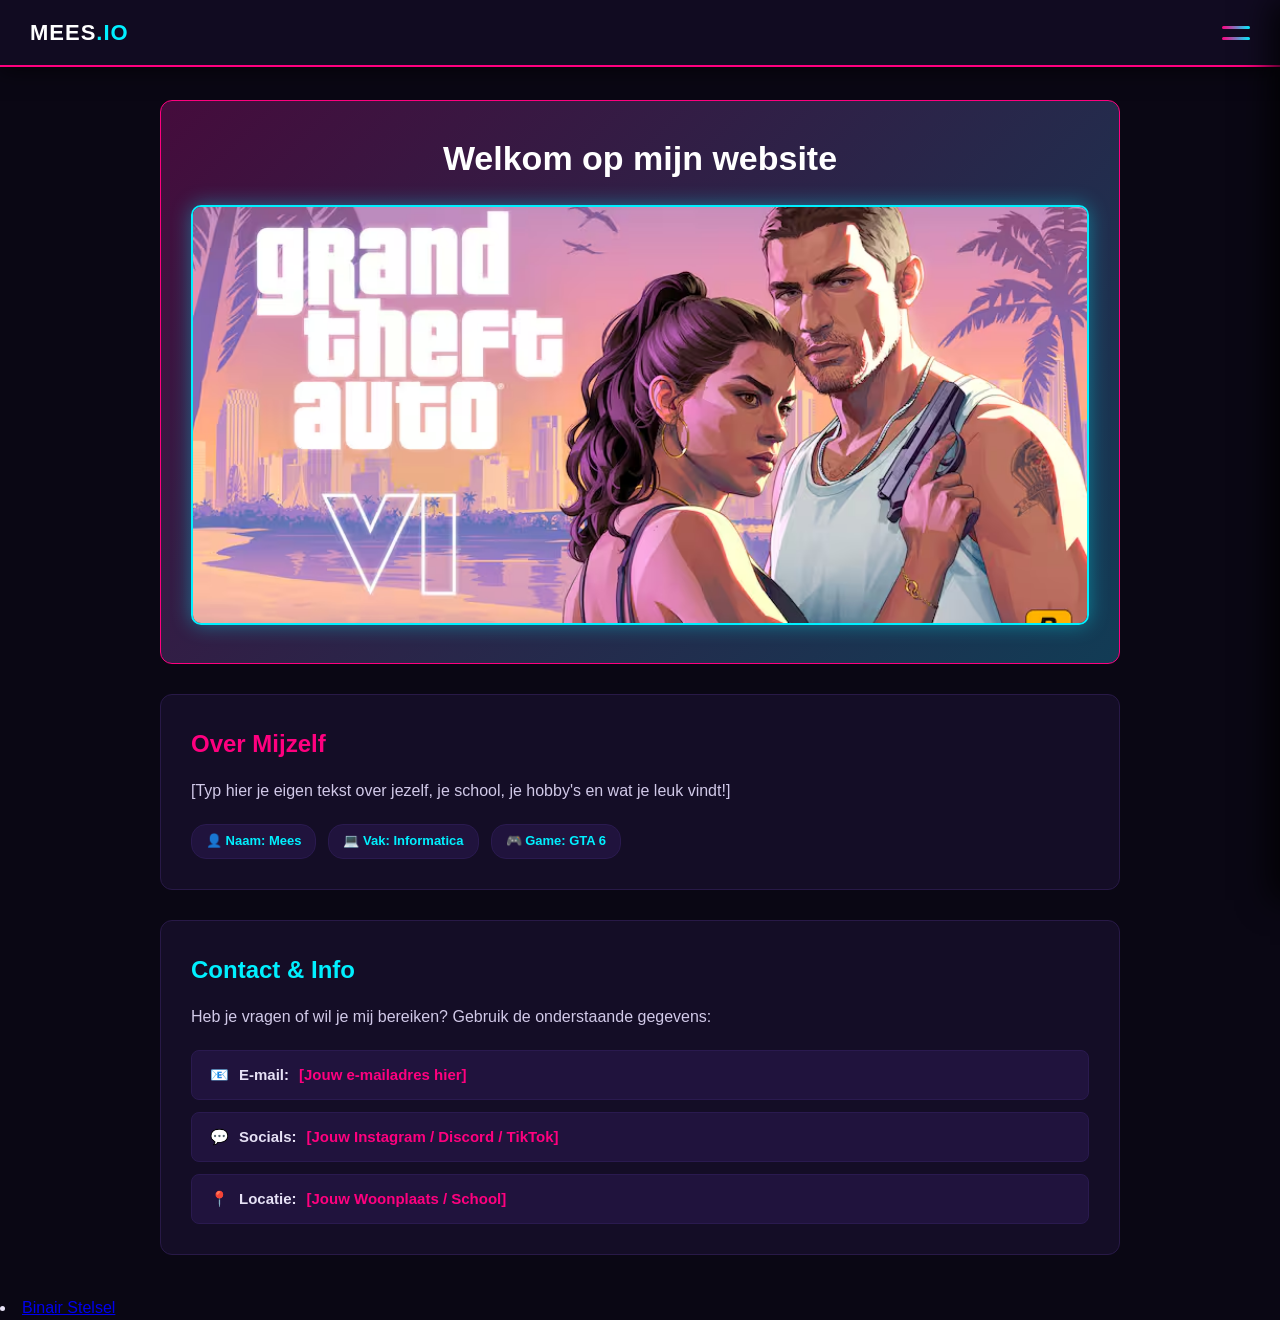
==== index.html @ 1a3dc753 "niger" ====
<!DOCTYPE html>
<html lang="nl">
<head>
  <meta charset="UTF-8">
  <meta name="viewport" content="width=device-width, initial-scale=1.0">
  <title>Mees | GTA 6 & Informatica</title>
  <link rel="stylesheet" href="stijl.css">
</head>
<body>

  <!-- HEADER -->
  <header>
    <a href="index.html" class="logo">MEES<span>.IO</span></a>

    <!-- CHECKBOX EN 2-STREEP KNOP -->
    <input type="checkbox" id="menu-toggle">
    <label for="menu-toggle" class="menu-btn" title="Open Menu">
      <span></span>
      <span></span>
    </label>

    <!-- DONKERE ACHTERGROND WANNEER MENU OPEN IS -->
    <label for="menu-toggle" class="overlay"></label>

    <!-- SIDEBAR MENU (SLIDES IN VANAF RECHTS - 25% SCHERM) -->
    <nav class="sidebar">
      
      <!-- GTA 6 ONDERWERPEN (BOVENAAN) -->
      <div class="menu-group gta-group">
        <h3>🌴 GTA 6</h3>
        <ul>
          <li><a href="gta6-verhaal.html">Verhaal & Vice City</a></li>
          <li><a href="gta6-personages.html">Personages (Lucia & Jason)</a></li>
          <li><a href="gta6-gameplay.html">Gameplay & Voertuigen</a></li>
          <li><a href="gta6-trailers.html">Trailers & Geruchten</a></li>
        </ul>
      </div>

      <!-- INFORMATICA ONDERWERPEN (ONDERAN) -->
      <div class="menu-group info-group">
        <h3>💻 Informatica</h3>
        <ul>
          <li><a href="binairstelsel.html">Binair Stelsel</a></li>
          <li><a href="kleurmodellen.html">Kleurmodellen</a></li>
          <li><a href="drielagenmodel.html">3-Lagenmodel</a></li>
          <li><a href="cpu.html">CPU (Processor)</a></li>
        </ul>
      </div>

    </nav>
  </header>

  <main>
    <!-- HERO HEADER WITH DIRECT GTA 6 BANNER -->
    <section class="hero">
      <h1>Welkom op mijn website</h1>
      <img src="gta-vi.avif" alt="GTA 6 Vice City Banner" class="hero-image">
    </section>

    <!-- OVER MIJ SECTIE -->
    <section class="about-box">
      <div class="about-text">
        <h2>Over Mijzelf</h2>
        
        <!-- TYP HIER ONDER JE EIGEN TEKST -->
        <p>
          [Typ hier je eigen tekst over jezelf, je school, je hobby's en wat je leuk vindt!]
        </p>

        <!-- BADGES MET JE GEGEVENS -->
        <div class="about-details">
          <span class="badge">👤 Naam: Mees</span>
          <span class="badge">💻 Vak: Informatica</span>
          <span class="badge">🎮 Game: GTA 6</span>
        </div>
      </div>
    </section>

    <!-- CONTACT SECTIE -->
    <section class="contact-box">
      <h2>Contact & Info</h2>
      <p>Heb je vragen of wil je mij bereiken? Gebruik de onderstaande gegevens:</p>
      
      <div class="contact-details">
        <div class="contact-item">
          <span class="icon">📧</span>
          <strong>E-mail:</strong> <span class="contact-val">[Jouw e-mailadres hier]</span>
        </div>
        <div class="contact-item">
          <span class="icon">💬</span>
          <strong>Socials:</strong> <span class="contact-val">[Jouw Instagram / Discord / TikTok]</span>
        </div>
        <div class="contact-item">
          <span class="icon">📍</span>
          <strong>Locatie:</strong> <span class="contact-val">[Jouw Woonplaats / School]</span>
        </div>
      </div>
    </section>
  </main>

</body>
</html>
<li><a href="binairstelsel.html">Binair Stelsel</a></li>
---- stijl.css ----
/* ==========================================
   RESET & THEMA
   ========================================== */
* {
  box-sizing: border-box;
  margin: 0;
  padding: 0;
}

html, body {
  width: 100%;
  background-color: #0a0714;
  color: #e6e1f5;
  font-family: 'Segoe UI', Tahoma, Geneva, Verdana, sans-serif;
  line-height: 1.6;
}

/* ==========================================
   HEADER (BLIJFT VASTPAGINA STAAN BIJ SCROLLEN)
   ========================================== */
header {
  background: rgba(18, 12, 34, 0.98);
  border-bottom: 2px solid #ff007f;
  display: flex;
  justify-content: space-between;
  align-items: center;
  padding: 15px 30px;
  position: fixed;
  top: 0;
  left: 0;
  width: 100%;
  z-index: 1000;
  box-shadow: 0 4px 20px rgba(0, 0, 0, 0.6);
}

.logo {
  font-size: 22px;
  font-weight: 900;
  color: #ffffff;
  text-decoration: none;
  letter-spacing: 1px;
}

.logo span {
  color: #00f0ff;
}

#menu-toggle {
  display: none;
}

/* 2-STREEP KNOP RECHTS */
.menu-btn {
  display: flex;
  flex-direction: column;
  justify-content: space-between;
  width: 28px;
  height: 14px;
  cursor: pointer;
  z-index: 1002;
}

.menu-btn span {
  display: block;
  height: 3px;
  width: 100%;
  background: linear-gradient(90deg, #ff007f, #00f0ff);
  border-radius: 2px;
  transition: transform 0.3s ease, opacity 0.3s ease;
}

/* ==========================================
   SIDEBAR MENU
   ========================================== */
.sidebar {
  position: fixed;
  top: 0;
  right: 0;
  width: 25vw;
  min-width: 260px;
  height: 100vh;
  background-color: #120b22;
  border-left: 2px solid #ff007f;
  padding: 80px 25px 30px 25px;
  z-index: 1001;
  box-shadow: -10px 0 30px rgba(0, 0, 0, 0.8);
  transform: translateX(100%);
  transition: transform 0.3s ease-in-out;
}

.overlay {
  position: fixed;
  top: 0;
  left: 0;
  width: 100vw;
  height: 100vh;
  background: rgba(0, 0, 0, 0.6);
  opacity: 0;
  visibility: hidden;
  transition: opacity 0.3s ease, visibility 0.3s ease;
  z-index: 999;
}

#menu-toggle:checked ~ .sidebar {
  transform: translateX(0);
}

#menu-toggle:checked ~ .overlay {
  opacity: 1;
  visibility: visible;
}

#menu-toggle:checked ~ .menu-btn span:nth-child(1) {
  transform: translateY(5.5px) rotate(45deg);
}

#menu-toggle:checked ~ .menu-btn span:nth-child(2) {
  transform: translateY(-5.5px) rotate(-45deg);
}

.menu-group {
  margin-bottom: 30px;
}

.menu-group h3 {
  font-size: 13px;
  letter-spacing: 1px;
  text-transform: uppercase;
  margin-bottom: 12px;
  padding-bottom: 4px;
}

.gta-group h3 {
  color: #ff007f;
  border-bottom: 2px solid #ff007f;
}

.info-group h3 {
  color: #00f0ff;
  border-bottom: 2px solid #00f0ff;
}

.sidebar ul {
  list-style: none;
}

.sidebar li {
  margin-bottom: 8px;
}

.sidebar a {
  color: #c0b8d8;
  text-decoration: none;
  font-size: 15px;
  display: block;
  padding: 8px 10px;
  border-radius: 4px;
  transition: all 0.2s;
}

.sidebar a:hover {
  background: #1c1233;
  color: #ffffff;
  padding-left: 14px;
}

/* ==========================================
   PAGINA INHOUD
   ========================================== */
main {
  max-width: 1000px;
  margin: 100px auto 40px auto;
  padding: 0 20px;
}

.hero {
  background: linear-gradient(135deg, rgba(255, 0, 127, 0.2), rgba(0, 240, 255, 0.2)), #160f2b;
  border: 1px solid #ff007f;
  border-radius: 12px;
  padding: 30px;
  text-align: center;
  margin-bottom: 30px;
}

.hero h1 {
  font-size: 34px;
  color: #ffffff;
  margin-bottom: 20px;
}

.hero-image {
  width: 100%;
  max-height: 420px;
  object-fit: cover;
  border-radius: 10px;
  border: 2px solid #00f0ff;
  box-shadow: 0 0 20px rgba(0, 240, 255, 0.4);
}

/* OVER MIJ BOX */
.about-box {
  background: #140d26;
  border: 1px solid #281947;
  border-radius: 12px;
  padding: 30px;
  margin-bottom: 30px;
}

.about-text h2 {
  color: #ff007f;
  margin-bottom: 15px;
}

.about-text p {
  color: #d1c9e8;
  font-size: 16px;
  margin-bottom: 20px;
}

.about-details {
  display: flex;
  gap: 12px;
  flex-wrap: wrap;
}

.badge {
  background: #20133d;
  color: #00f0ff;
  padding: 6px 14px;
  border-radius: 15px;
  font-size: 13px;
  font-weight: bold;
  border: 1px solid #2a1a4f;
}

/* CONTACT BOX */
.contact-box {
  background: #140d26;
  border: 1px solid #281947;
  border-radius: 12px;
  padding: 30px;
}

.contact-box h2 {
  color: #00f0ff;
  margin-bottom: 15px;
}

.contact-box p {
  color: #d1c9e8;
  font-size: 16px;
  margin-bottom: 20px;
}

.contact-details {
  display: flex;
  flex-direction: column;
  gap: 12px;
}

.contact-item {
  background: #20133d;
  padding: 12px 18px;
  border-radius: 8px;
  border: 1px solid #2a1a4f;
  color: #e6e1f5;
  display: flex;
  align-items: center;
  gap: 10px;
  font-size: 15px;
}

.contact-val {
  color: #ff007f;
  font-weight: bold;
}

/* MOBIEL SCHERM */
@media (max-width: 768px) {
  .sidebar { width: 75vw; }
}
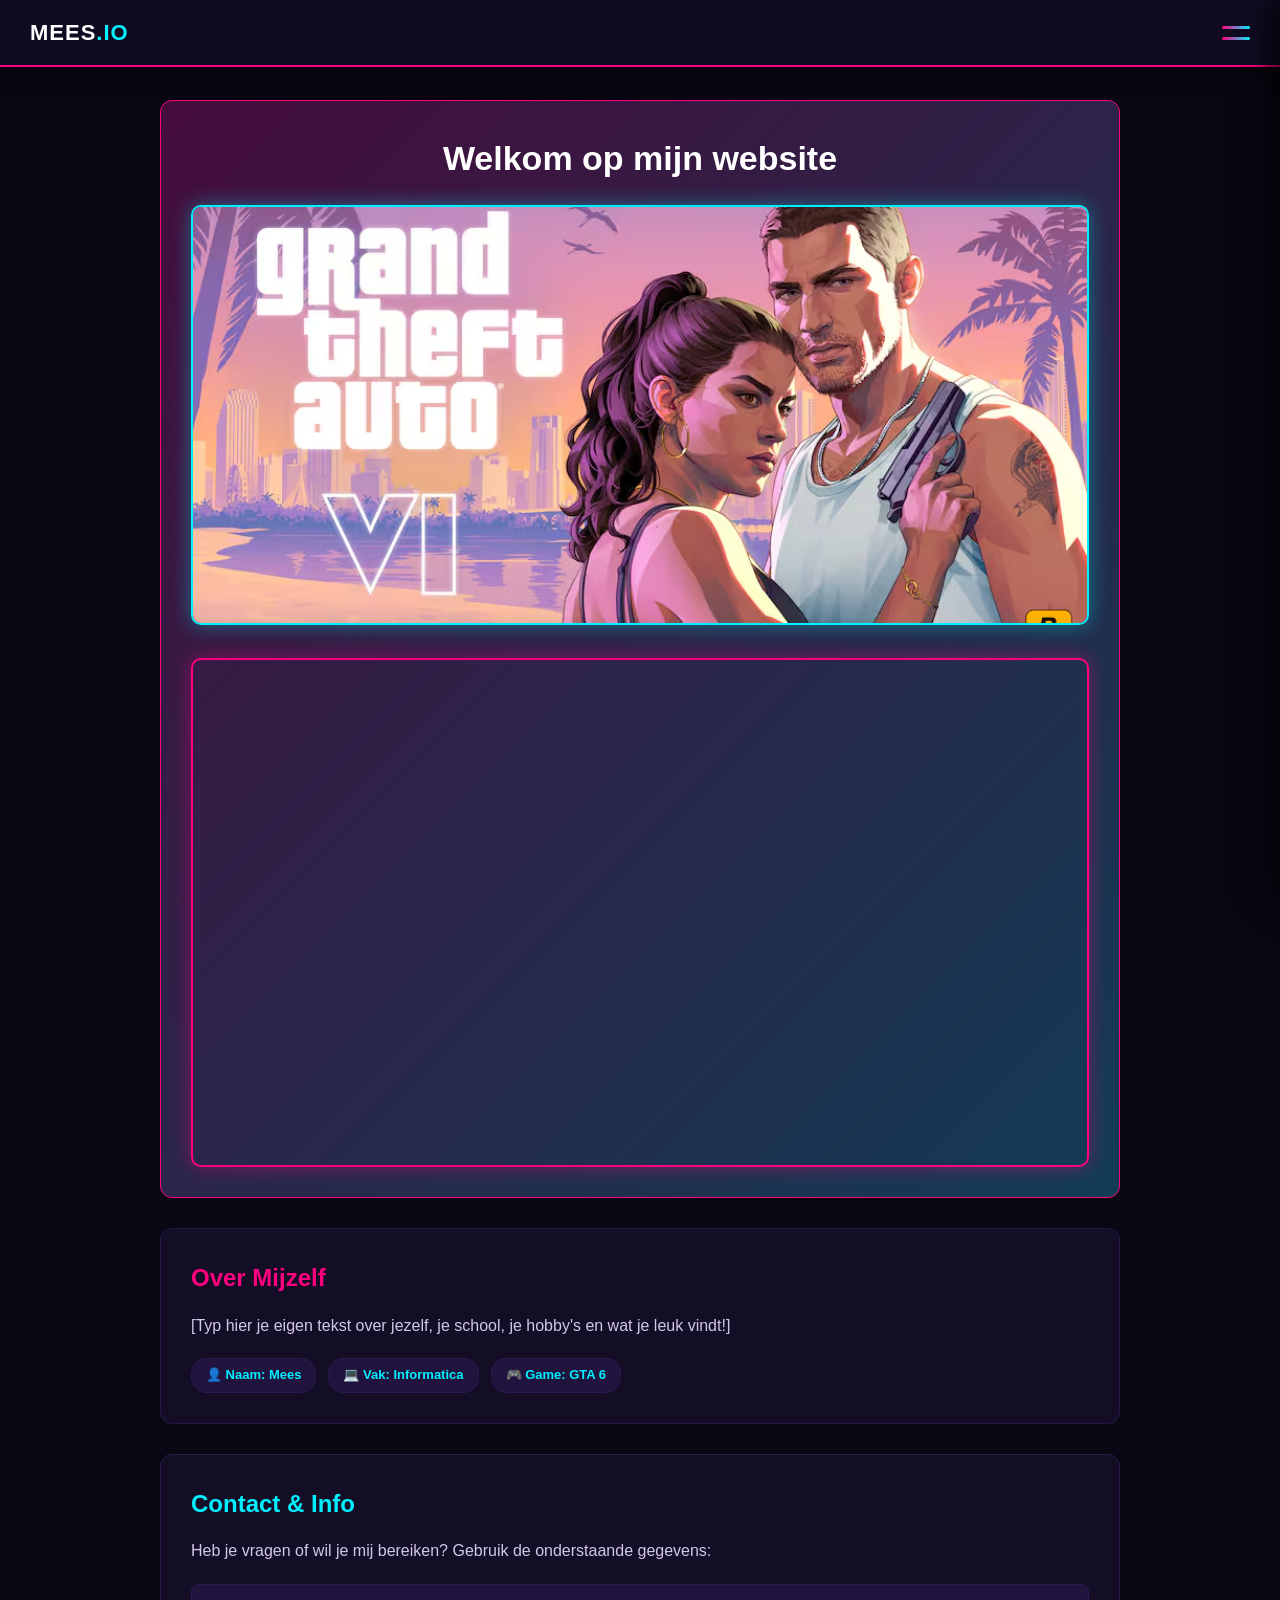
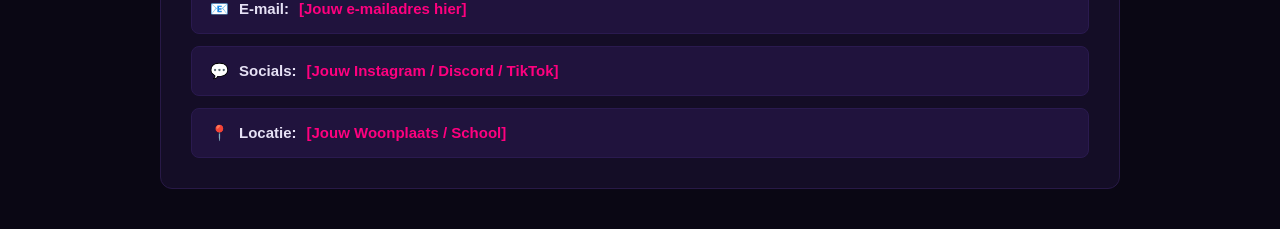
==== commit 82a40037: "ja" ====
--- a/index.html
+++ b/index.html
@@ -22,10 +22,10 @@
     <!-- DONKERE ACHTERGROND WANNEER MENU OPEN IS -->
     <label for="menu-toggle" class="overlay"></label>
 
-    <!-- SIDEBAR MENU (SLIDES IN VANAF RECHTS - 25% SCHERM) -->
+    <!-- SIDEBAR MENU -->
     <nav class="sidebar">
       
-      <!-- GTA 6 ONDERWERPEN (BOVENAAN) -->
+      <!-- GTA 6 ONDERWERPEN -->
       <div class="menu-group gta-group">
         <h3>🌴 GTA 6</h3>
         <ul>
@@ -36,7 +36,7 @@
         </ul>
       </div>
 
-      <!-- INFORMATICA ONDERWERPEN (ONDERAN) -->
+      <!-- INFORMATICA ONDERWERPEN -->
       <div class="menu-group info-group">
         <h3>💻 Informatica</h3>
         <ul>
@@ -51,10 +51,22 @@
   </header>
 
   <main>
-    <!-- HERO HEADER WITH DIRECT GTA 6 BANNER -->
+    <!-- HERO HEADER WITH DIRECT GTA 6 BANNER & TRAILER -->
     <section class="hero">
       <h1>Welkom op mijn website</h1>
       <img src="gta-vi.avif" alt="GTA 6 Vice City Banner" class="hero-image">
+
+      <!-- GTA 6 YOUTUBE TRAILER -->
+      <div class="video-container" style="margin-top: 25px; position: relative; padding-bottom: 56.25%; height: 0; overflow: hidden; border-radius: 10px; border: 2px solid #ff007f; box-shadow: 0 0 20px rgba(255, 0, 127, 0.4);">
+        <iframe 
+          src="https://www.youtube-nocookie.com/embed/QdBZY2fkU-0" 
+          title="Grand Theft Auto VI Trailer 1" 
+          frameborder="0" 
+          allow="accelerometer; autoplay; clipboard-write; encrypted-media; gyroscope; picture-in-picture; web-share" 
+          allowfullscreen
+          style="position: absolute; top: 0; left: 0; width: 100%; height: 100%;">
+        </iframe>
+      </div>
     </section>
 
     <!-- OVER MIJ SECTIE -->
@@ -62,7 +74,6 @@
       <div class="about-text">
         <h2>Over Mijzelf</h2>
         
-        <!-- TYP HIER ONDER JE EIGEN TEKST -->
         <p>
           [Typ hier je eigen tekst over jezelf, je school, je hobby's en wat je leuk vindt!]
         </p>
@@ -99,5 +110,4 @@
   </main>
 
 </body>
-</html>
-<li><a href="binairstelsel.html">Binair Stelsel</a></li>+</html>
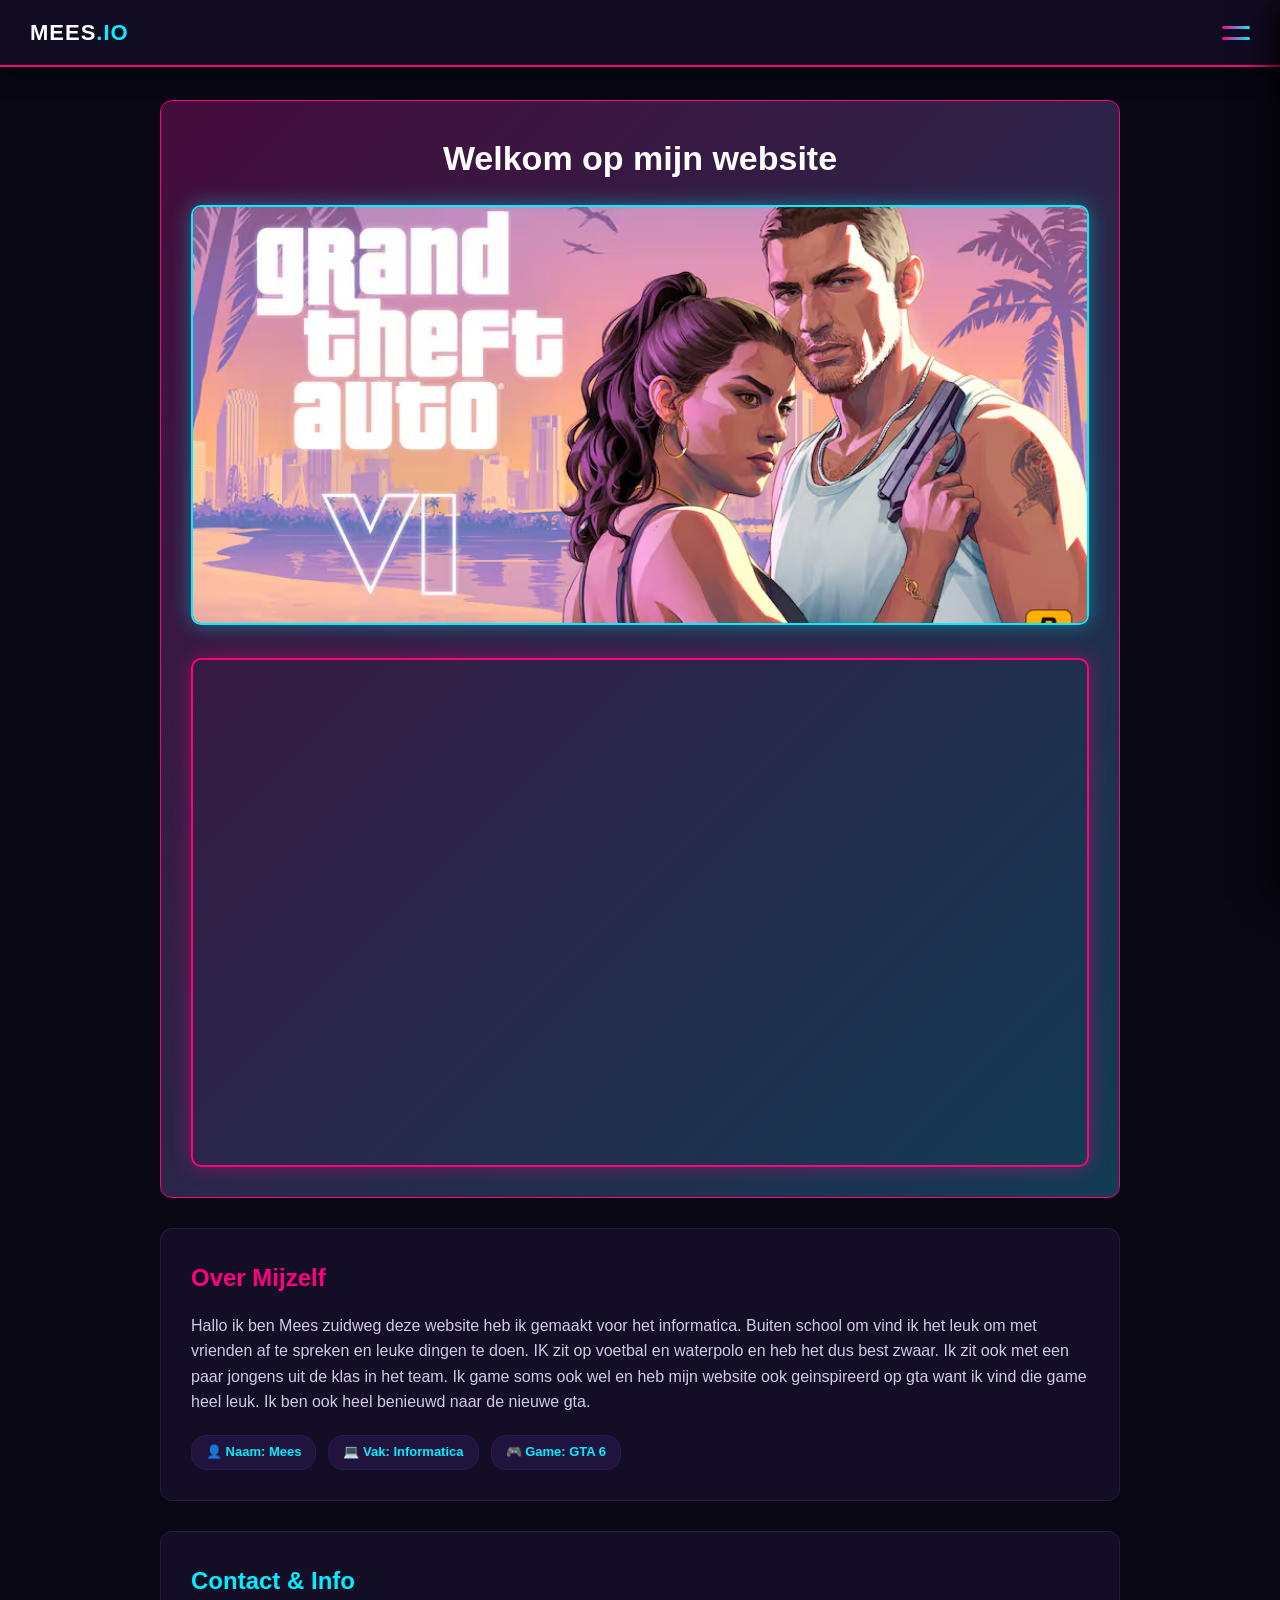
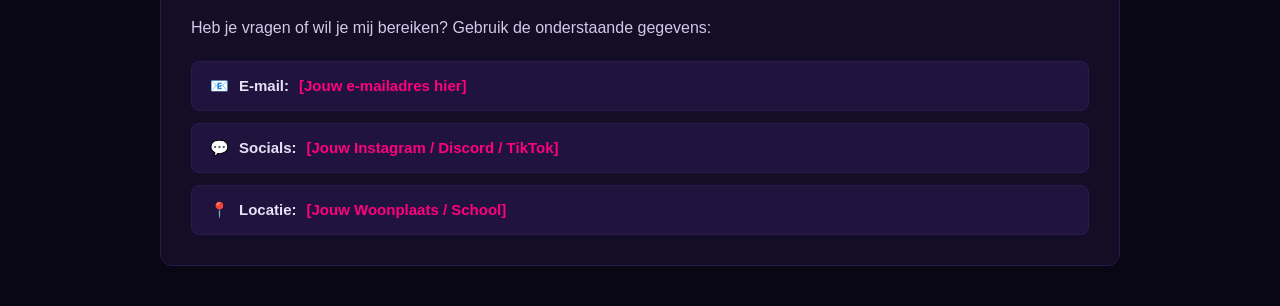
==== commit 9a76a186: "ja" ====
--- a/index.html
+++ b/index.html
@@ -29,10 +29,7 @@
       <div class="menu-group gta-group">
         <h3>🌴 GTA 6</h3>
         <ul>
-          <li><a href="gta6-verhaal.html">Verhaal & Vice City</a></li>
-          <li><a href="gta6-personages.html">Personages (Lucia & Jason)</a></li>
-          <li><a href="gta6-gameplay.html">Gameplay & Voertuigen</a></li>
-          <li><a href="gta6-trailers.html">Trailers & Geruchten</a></li>
+          <li><a href="gta6-verhaal.html">Verhaal</a></li>
         </ul>
       </div>
 
@@ -42,8 +39,9 @@
         <ul>
           <li><a href="binairstelsel.html">Binair Stelsel</a></li>
           <li><a href="kleurmodellen.html">Kleurmodellen</a></li>
-          <li><a href="drielagenmodel.html">3-Lagenmodel</a></li>
-          <li><a href="cpu.html">CPU (Processor)</a></li>
+          <li><a href="compressie.html">Compressie</a></li>
+          <li><a href="ai.html">AI (Kunstmatige Intelligentie)</a></li>
+          <li><a href="invoer-verwerking-uitvoer.html">Invoer, Verwerking & Uitvoer</a></li>
         </ul>
       </div>
 
@@ -59,7 +57,7 @@
       <!-- GTA 6 YOUTUBE TRAILER -->
       <div class="video-container" style="margin-top: 25px; position: relative; padding-bottom: 56.25%; height: 0; overflow: hidden; border-radius: 10px; border: 2px solid #ff007f; box-shadow: 0 0 20px rgba(255, 0, 127, 0.4);">
         <iframe 
-          src="https://www.youtube-nocookie.com/embed/QdBZY2fkU-0" 
+          src="https://www.youtube.com/embed/QdBZY2fkU-0" 
           title="Grand Theft Auto VI Trailer 1" 
           frameborder="0" 
           allow="accelerometer; autoplay; clipboard-write; encrypted-media; gyroscope; picture-in-picture; web-share" 
@@ -75,7 +73,7 @@
         <h2>Over Mijzelf</h2>
         
         <p>
-          [Typ hier je eigen tekst over jezelf, je school, je hobby's en wat je leuk vindt!]
+          Hallo ik ben Mees zuidweg deze website heb ik gemaakt voor het informatica. Buiten school om vind ik het leuk om met vrienden af te spreken en leuke dingen te doen. IK zit op voetbal en waterpolo en heb het dus best zwaar. Ik zit ook met een paar jongens uit de klas in het team. Ik game soms ook wel en heb mijn website ook geinspireerd op gta want ik vind die game heel leuk. Ik ben ook heel benieuwd naar de nieuwe gta.
         </p>
 
         <!-- BADGES MET JE GEGEVENS -->
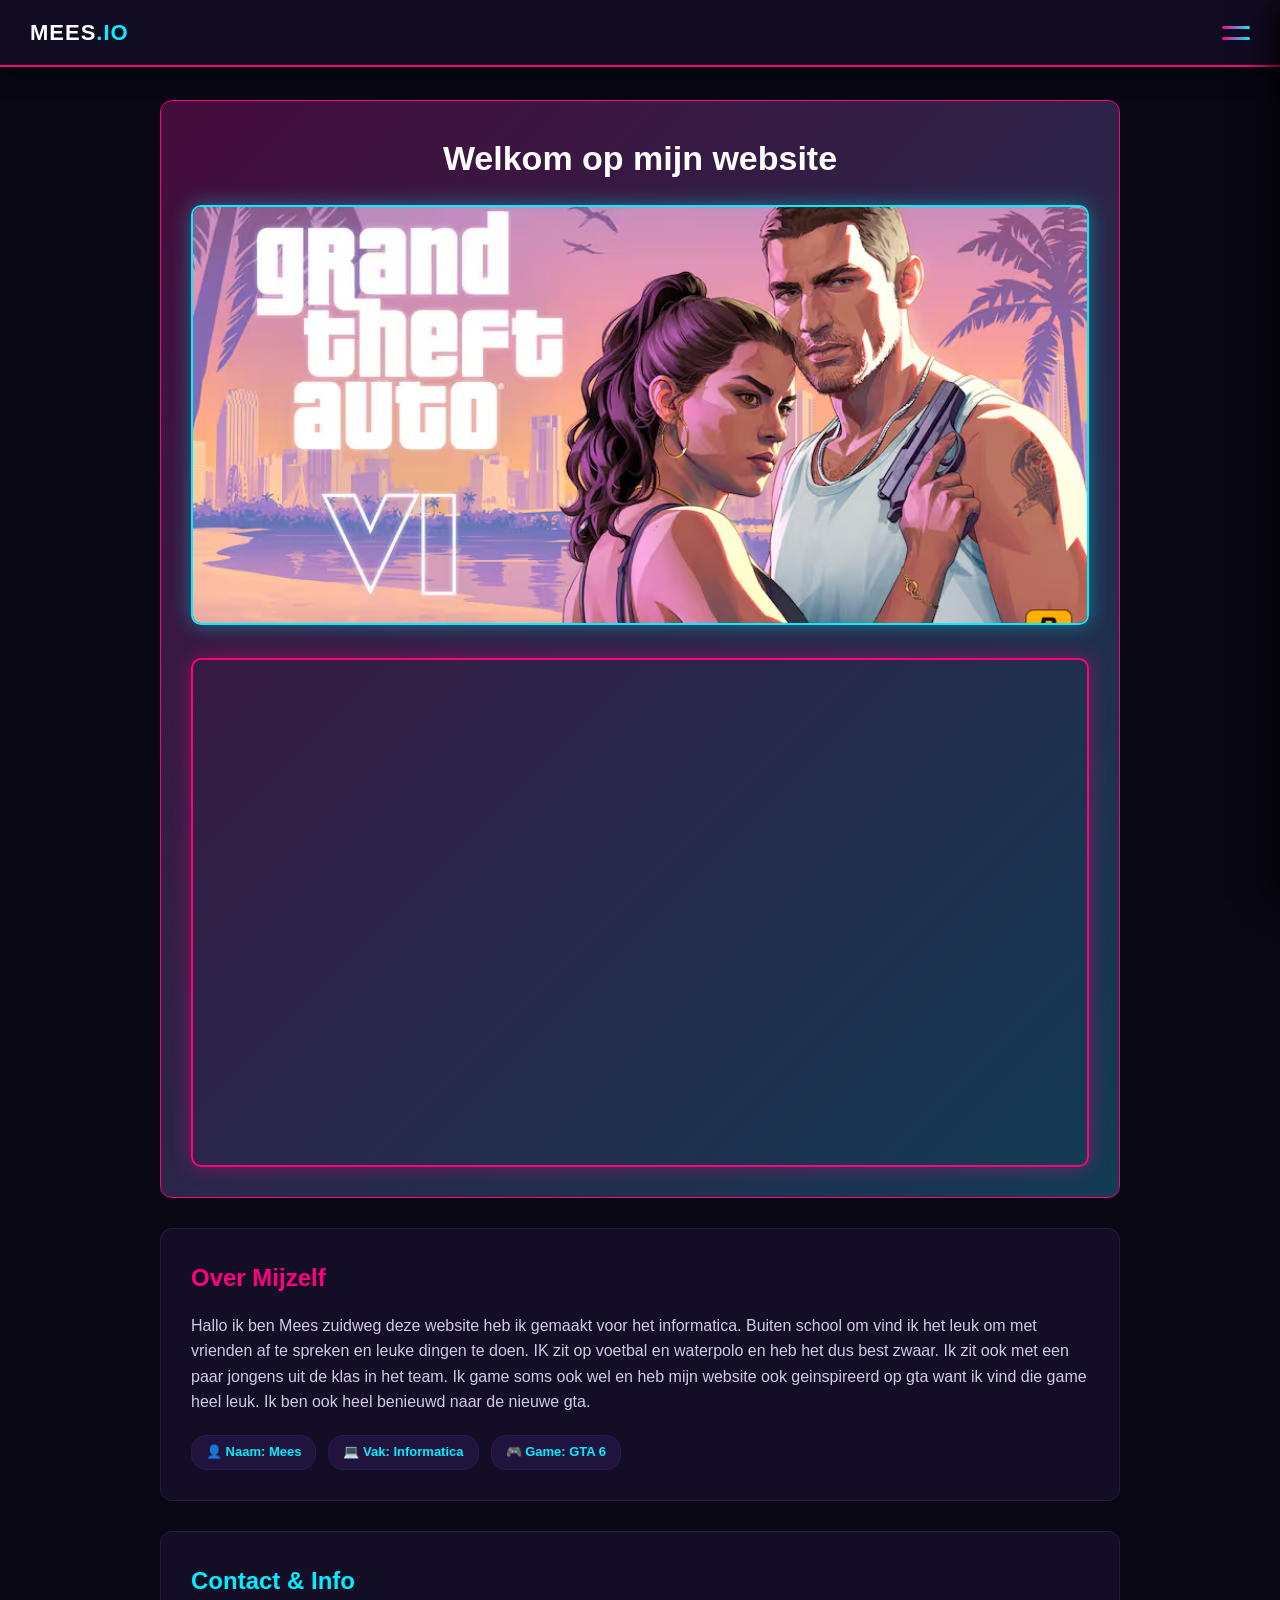
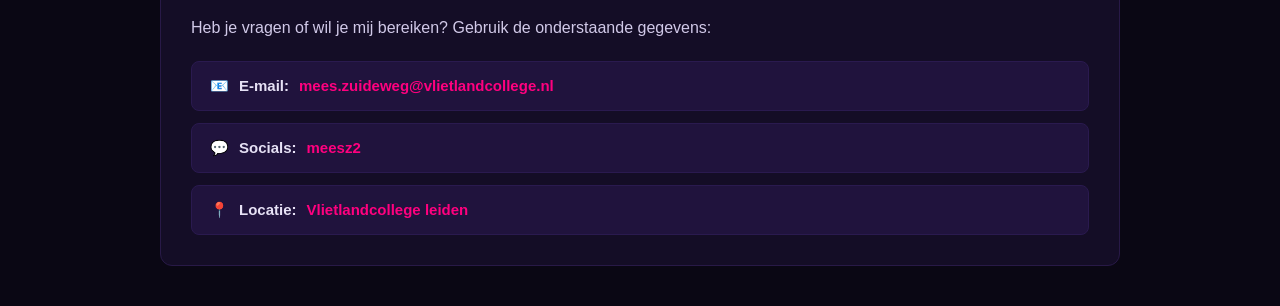
==== commit 458886c4: "ja" ====
--- a/index.html
+++ b/index.html
@@ -93,15 +93,15 @@
       <div class="contact-details">
         <div class="contact-item">
           <span class="icon">📧</span>
-          <strong>E-mail:</strong> <span class="contact-val">[Jouw e-mailadres hier]</span>
+          <strong>E-mail:</strong> <span class="contact-val">mees.zuideweg@vlietlandcollege.nl</span>
         </div>
         <div class="contact-item">
           <span class="icon">💬</span>
-          <strong>Socials:</strong> <span class="contact-val">[Jouw Instagram / Discord / TikTok]</span>
+          <strong>Socials:</strong> <span class="contact-val">meesz2</span>
         </div>
         <div class="contact-item">
           <span class="icon">📍</span>
-          <strong>Locatie:</strong> <span class="contact-val">[Jouw Woonplaats / School]</span>
+          <strong>Locatie:</strong> <span class="contact-val">Vlietlandcollege leiden</span>
         </div>
       </div>
     </section>
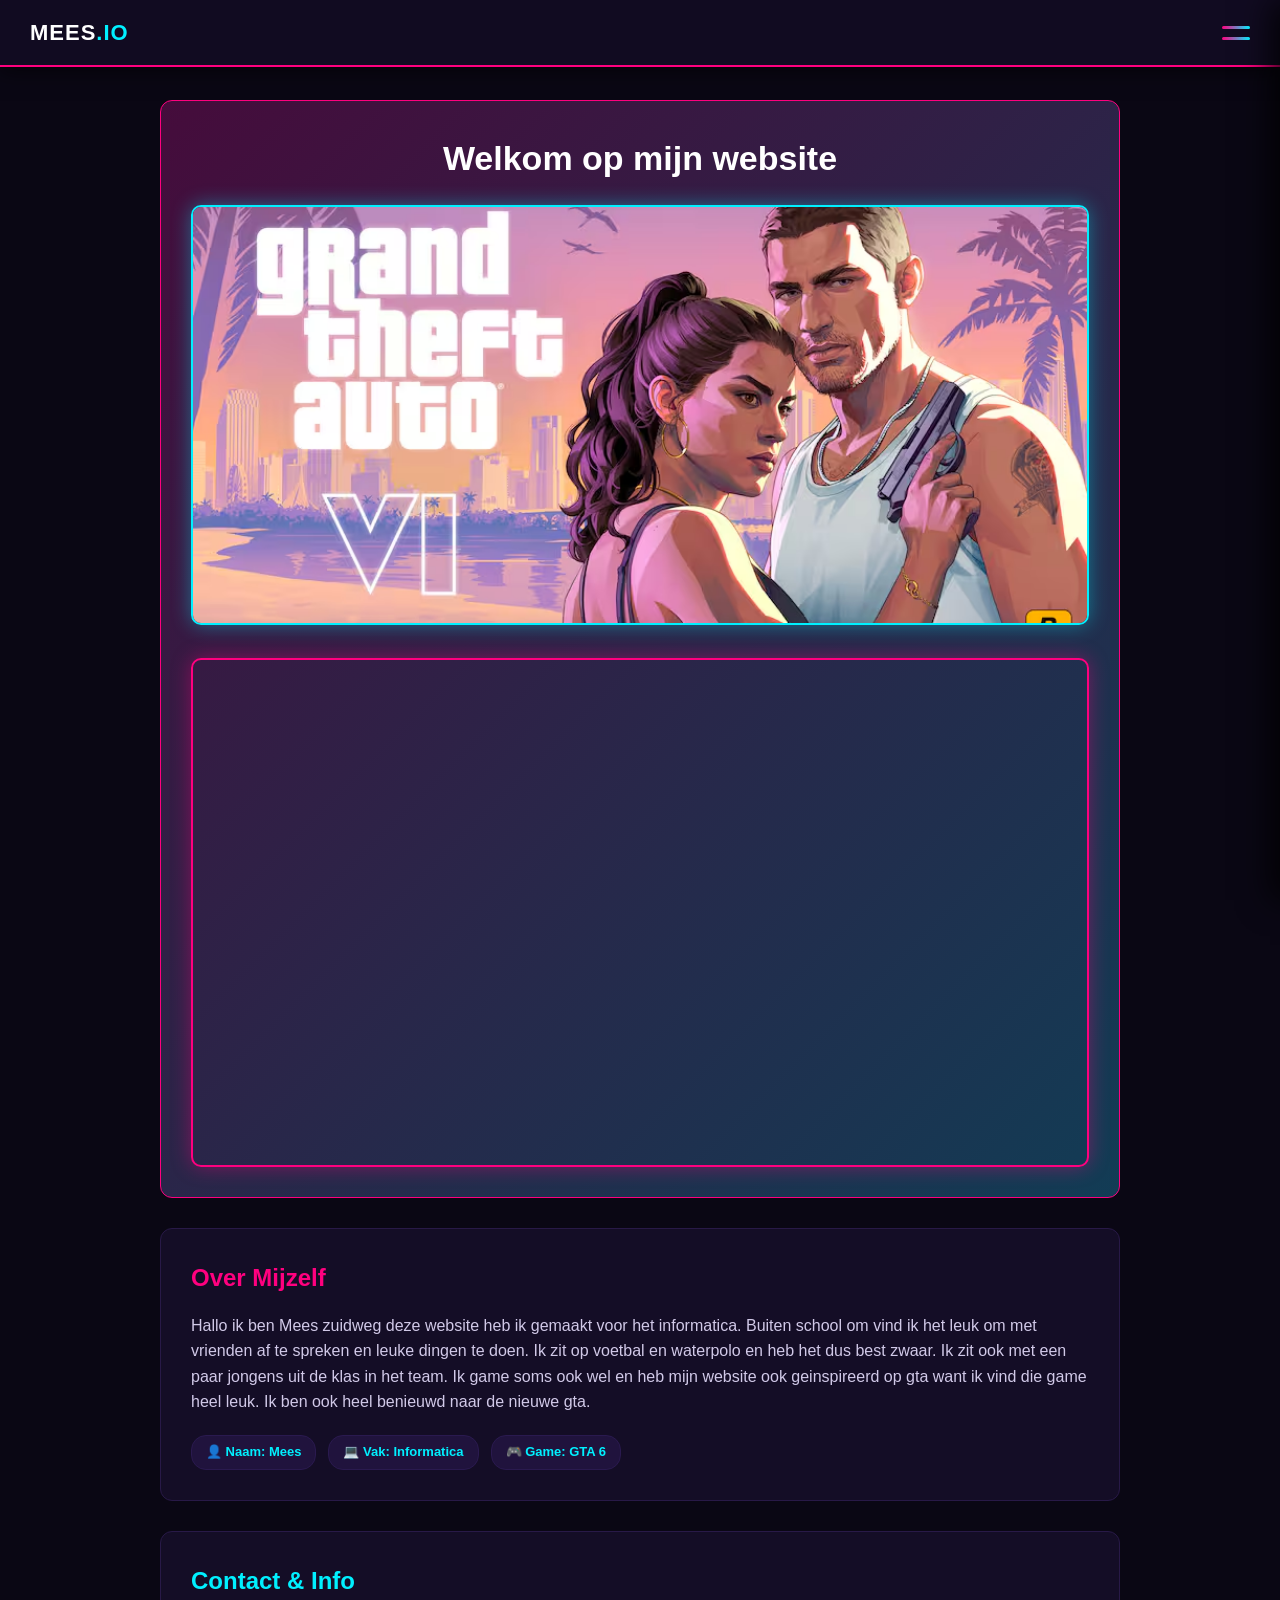
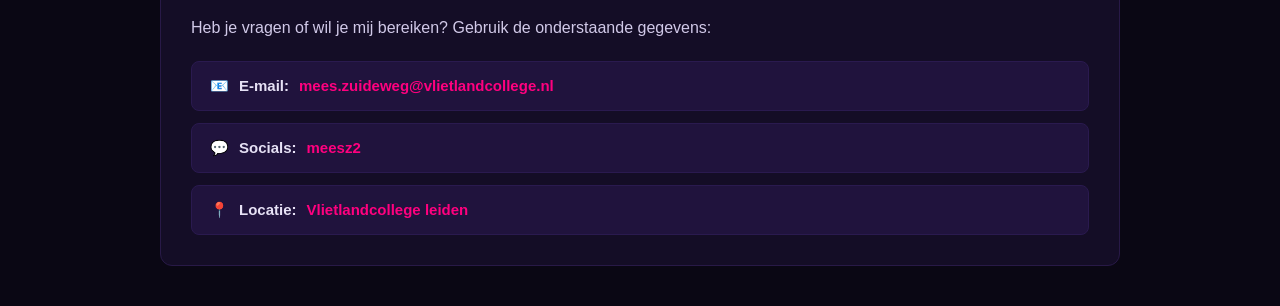
==== commit 9c3e05ed: "ja" ====
--- a/index.html
+++ b/index.html
@@ -73,7 +73,7 @@
         <h2>Over Mijzelf</h2>
         
         <p>
-          Hallo ik ben Mees zuidweg deze website heb ik gemaakt voor het informatica. Buiten school om vind ik het leuk om met vrienden af te spreken en leuke dingen te doen. IK zit op voetbal en waterpolo en heb het dus best zwaar. Ik zit ook met een paar jongens uit de klas in het team. Ik game soms ook wel en heb mijn website ook geinspireerd op gta want ik vind die game heel leuk. Ik ben ook heel benieuwd naar de nieuwe gta.
+          Hallo ik ben Mees zuidweg deze website heb ik gemaakt voor het informatica. Buiten school om vind ik het leuk om met vrienden af te spreken en leuke dingen te doen. Ik zit op voetbal en waterpolo en heb het dus best zwaar. Ik zit ook met een paar jongens uit de klas in het team. Ik game soms ook wel en heb mijn website ook geinspireerd op gta want ik vind die game heel leuk. Ik ben ook heel benieuwd naar de nieuwe gta.
         </p>
 
         <!-- BADGES MET JE GEGEVENS -->
